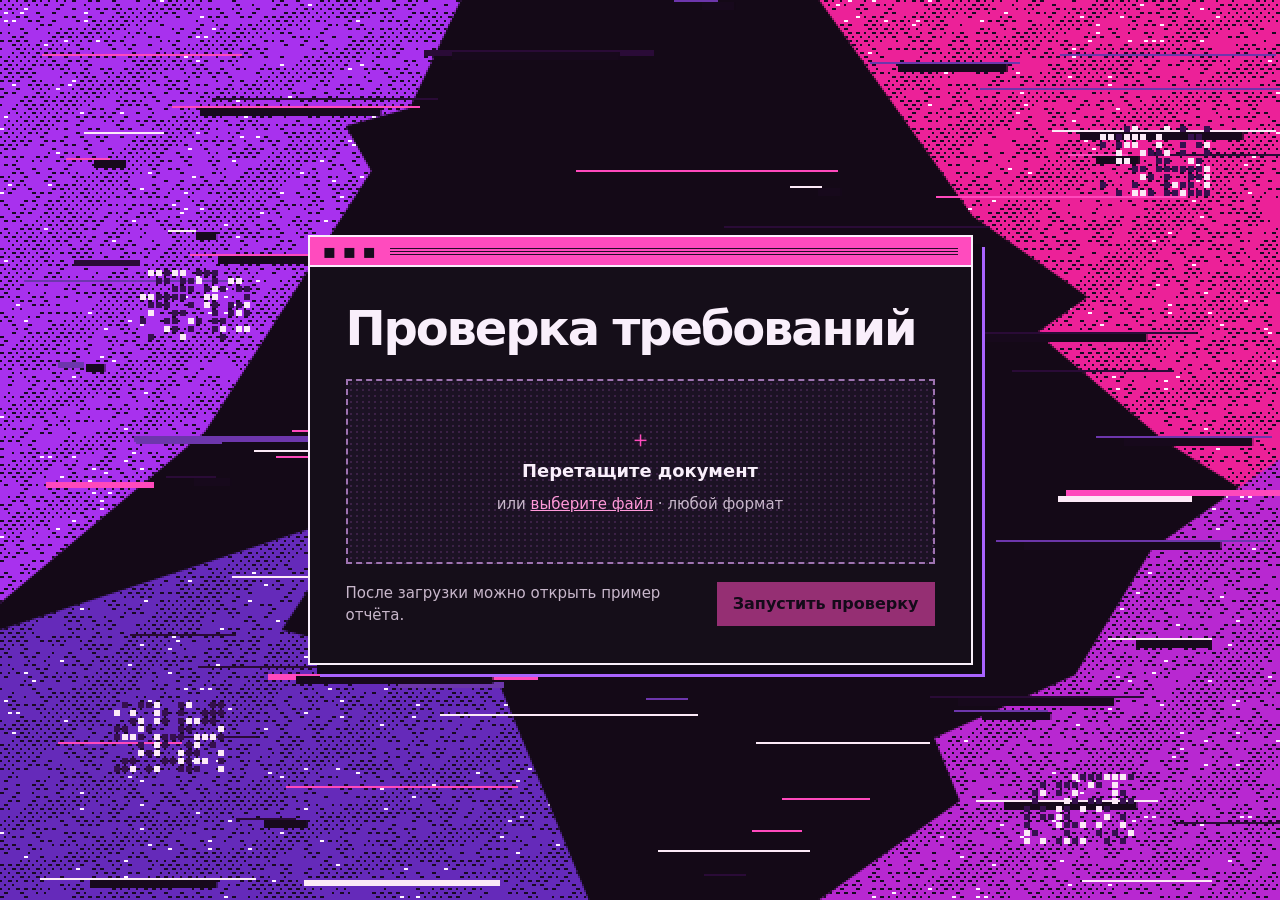
==== frontend/index.html @ 5b853d50 "Создал базовый фронтенд, основная страница и репорт страница. Пока не реализована возможность делать" ====
﻿<!doctype html>
<html lang="ru">
<head>
  <meta charset="utf-8">
  <meta name="viewport" content="width=device-width, initial-scale=1">
  <title>Проверка требований</title>
  <link rel="stylesheet" href="styles.css">
  <script src="demo-report.js" defer></script>
  <script src="app.js" defer></script>
</head>
<body class="upload-page">
  <canvas id="texture" aria-hidden="true"></canvas>
  <main class="upload-layout">
    <section class="window upload-window" aria-labelledby="title">
      <header class="window-bar" aria-hidden="true"><span class="window-mark">▪ ▪ ▪</span><span class="window-stripes"></span></header>
      <div class="window-body">
        <h1 id="title">Проверка требований</h1>
        <label class="drop" id="drop">
          <input id="file" type="file" aria-describedby="file-hint">
          <span class="upload-mark" aria-hidden="true">＋</span>
          <strong id="file-name">Перетащите документ</strong>
          <span id="file-hint">или <u>выберите файл</u> · любой формат</span>
        </label>
        <div class="action-row">
          <p id="status" role="status">После загрузки можно открыть пример отчёта.</p>
          <button id="run" class="primary" disabled>Запустить проверку</button>
        </div>
        <progress id="progress" aria-label="Подготовка отчёта" hidden></progress>
        <section id="result" class="result" hidden aria-label="Готовый отчёт">
          <a class="primary control" href="report.html">Открыть отчёт</a>
          <button id="download">Скачать .md</button>
        </section>
      </div>
    </section>
  </main>
</body>
</html>
---- frontend/styles.css ----
﻿:root {
  color-scheme: dark;
  --ground: #100915;
  --ink: #f9effb;
  --muted: #c8b7cb;
  --pink: #ff4bbe;
  --violet: #a963ff;
  --line: #63455e;
  font: 100%/1.5 "Segoe UI", system-ui, sans-serif;
}
* { box-sizing: border-box; }
[hidden] { display: none !important; }
body { margin: 0; min-height: 100vh; isolation: isolate; background: var(--ground); color: var(--ink); }
#texture {
  position: fixed;
  inset: 0;
  width: 100%;
  height: 100%;
  z-index: -1;
  image-rendering: pixelated;
}
.upload-layout { min-height: 100svh; display: grid; place-items: center; padding: 44px 22px; }
.window {
  width: min(100%, 665px);
  border: 2px solid var(--ink);
  background: #150e19;
  box-shadow: 9px 9px 0 #100915, 12px 12px 0 var(--violet);
}
.window-bar {
  display: flex; align-items: center; gap: 14px; padding: 0 13px;
  height: 30px; color: #160c1d; background: var(--pink);
  border-bottom: 2px solid var(--ink);
}
.window-mark { font-size: 1.25rem; line-height: 1; }
.window-stripes { flex: 1; height: 8px; background: repeating-linear-gradient(0deg,#240c29 0 1px,transparent 1px 3px); }
.window-body { padding: clamp(19px, 4vw, 36px); }
h1, h2 { line-height: 1.08; letter-spacing: -.045em; }
h1 { margin: 0 0 24px; font-size: clamp(1.9rem, 5.3vw, 3rem); font-weight: 800; }
.drop {
  position: relative; display: grid; min-height: 185px; place-content: center; justify-items: center;
  gap: 8px; padding: 18px; text-align: center; border: 2px dashed #9e73b1;
  background: radial-gradient(#713d805e 1px, transparent 1px) 0 0 / 6px 6px, #1c1224;
  cursor: pointer;
}
.drop:hover, .drop:focus-within, .drop.drag { border-color: var(--pink); background-color: #32173b; }
.drop input { position: absolute; inset: 0; width: 100%; height: 100%; opacity: 0; cursor: pointer; }
.drop strong { overflow-wrap: anywhere; max-width: 100%; font-size: 1.12rem; }
.upload-mark { font-size: 1.45rem; line-height: 1; color: var(--pink); }
#file-hint, #status { color: var(--muted); font-size: .9375rem; }
#file-hint u { color: #ff99d9; }
.action-row, .result, .report-actions, .contents { display: flex; align-items: center; gap: 12px; flex-wrap: wrap; }
.action-row { justify-content: space-between; margin-top: 18px; }
#status { margin: 0; flex: 1 1 210px; }
button, .control {
  display: inline-flex; align-items: center; justify-content: center; min-height: 44px;
  padding: 9px 15px; color: var(--ink); background: #211729; border: 1px solid #b489b7;
  font: inherit; font-weight: 700; text-decoration: none; cursor: pointer;
}
.primary { background: var(--pink); border-color: var(--pink); color: #14091a; }
button:disabled { opacity: .55; cursor: default; }
button:not(:disabled):hover, .control:hover { background: var(--ink); color: var(--ground); border-color: var(--ink); }
:focus-visible { outline: 2px solid #e1fc8a; outline-offset: 4px; }
progress { width: 100%; margin-top: 14px; accent-color: var(--pink); }
.result { border-top: 1px solid var(--line); margin-top: 18px; padding-top: 18px; }
.report-layout { width: min(1120px, calc(100% - 40px)); margin: 28px auto 64px; border-inline: 1px solid var(--line); background: #150e19; }
.report-head { border-top: 6px solid var(--pink); padding: clamp(18px, 4vw, 42px); background: #21132a; }
.report-actions { justify-content: space-between; margin-bottom: 25px; }
.report-head h1 { margin-bottom: 9px; }
#summary { margin: 0; color: var(--muted); overflow-wrap: anywhere; }
.contents { margin-top: 20px; gap: 8px 18px; }
.contents a { color: #ff9ddd; text-underline-offset: 4px; }
.report-section { padding: clamp(18px, 4vw, 42px); border-top: 1px solid var(--line); scroll-margin-top: 16px; overflow-wrap: anywhere; }
.report-section h2 { font-size: clamp(1.45rem, 3.2vw, 2rem); margin: 0 0 16px; }
.report-section details, .finding { padding: 13px 0; border-bottom: 1px solid var(--line); }
.report-section summary { cursor: pointer; font-weight: 650; }
.report-section h3 { color: #ff9ddd; margin: 0; font-size: 1rem; }
.report-section p:last-child { margin-bottom: 0; }
.report-section blockquote { margin: 10px 0; padding: 8px 12px; border-left: 3px solid var(--violet); background: #211729; color: var(--muted); white-space: pre-wrap; }
.report-page #texture { opacity: .65; }
@media (max-width: 540px) {
  .upload-layout { padding: 28px 18px; }
  .action-row button { width: 100%; }
  .report-layout { width: calc(100% - 20px); margin-top: 10px; }
}
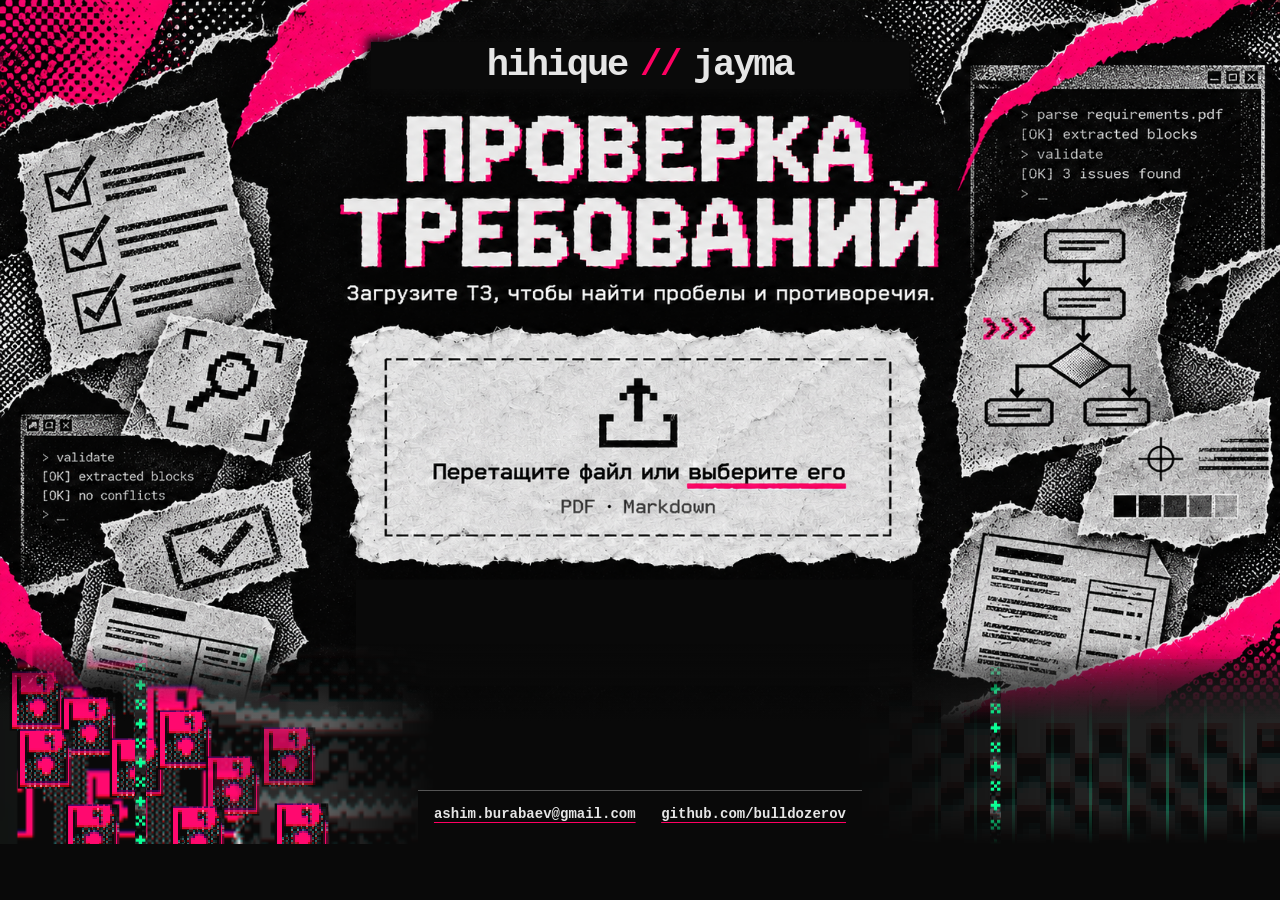
==== commit 20dd674b: "Интерфейс фронетнда и бэк соединены, теперь можно загружать отчет на сайте и получить отчет либо на " ====
--- a/frontend/index.html
+++ b/frontend/index.html
@@ -1,37 +1,58 @@
-﻿<!doctype html>
+<!doctype html>
 <html lang="ru">
 <head>
   <meta charset="utf-8">
   <meta name="viewport" content="width=device-width, initial-scale=1">
-  <title>Проверка требований</title>
+  <title>Проверка требований · hihique // jayma</title>
   <link rel="stylesheet" href="styles.css">
   <script src="demo-report.js" defer></script>
+  <script src="pdf-export.js" defer></script>
   <script src="app.js" defer></script>
 </head>
 <body class="upload-page">
-  <canvas id="texture" aria-hidden="true"></canvas>
   <main class="upload-layout">
-    <section class="window upload-window" aria-labelledby="title">
-      <header class="window-bar" aria-hidden="true"><span class="window-mark">▪ ▪ ▪</span><span class="window-stripes"></span></header>
-      <div class="window-body">
-        <h1 id="title">Проверка требований</h1>
-        <label class="drop" id="drop">
-          <input id="file" type="file" aria-describedby="file-hint">
-          <span class="upload-mark" aria-hidden="true">＋</span>
-          <strong id="file-name">Перетащите документ</strong>
-          <span id="file-hint">или <u>выберите файл</u> · любой формат</span>
-        </label>
-        <div class="action-row">
-          <p id="status" role="status">После загрузки можно открыть пример отчёта.</p>
-          <button id="run" class="primary" disabled>Запустить проверку</button>
-        </div>
+    <section class="scene" aria-labelledby="title">
+      <div class="art art-base" aria-hidden="true"></div>
+      <div class="art art-left" aria-hidden="true"></div>
+      <div class="art art-right" aria-hidden="true"></div>
+      <div class="art art-run" aria-hidden="true"></div>
+      <p class="wordmark">hihique <span>//</span> jayma</p>
+      <h1 id="title" class="sr-only">Проверка требований</h1>
+      <p class="sr-only">Загрузите ТЗ, чтобы найти пробелы и противоречия.</p>
+      <label class="drop" id="drop">
+        <input id="file" type="file" aria-labelledby="upload-label" aria-describedby="file-hint">
+        <span id="upload-label" class="sr-only">Перетащите файл или выберите его</span>
+        <span id="file-hint" class="sr-only">PDF или Markdown</span>
+        <strong id="file-name" hidden></strong>
+      </label>
+      <button id="run" class="run" hidden disabled><span class="sr-only">Запустить проверку</span></button>
+    </section>
+    <div class="upload-tail">
+      <div class="tail-pattern tail-pattern-left" aria-hidden="true">
+        <span class="tail-icon"></span><span class="tail-icon"></span>
+        <span class="tail-icon"></span><span class="tail-icon"></span>
+        <span class="tail-icon"></span><span class="tail-icon"></span>
+        <span class="tail-icon"></span><span class="tail-icon"></span>
+        <span class="tail-icon"></span><span class="tail-icon"></span>
+        <span class="tail-crosses"></span>
+      </div>
+      <div class="tail-pattern tail-pattern-right" aria-hidden="true">
+        <span class="tail-waves"></span><span class="tail-green-stripes"></span><span class="tail-crosses"></span>
+      </div>
+      <div class="upload-feedback">
+        <p id="status" role="status"></p>
         <progress id="progress" aria-label="Подготовка отчёта" hidden></progress>
         <section id="result" class="result" hidden aria-label="Готовый отчёт">
-          <a class="primary control" href="report.html">Открыть отчёт</a>
-          <button id="download">Скачать .md</button>
+          <a class="primary control" href="report.html">Смотреть на сайте</a>
+          <button data-download="pdf">Скачать PDF</button>
+          <button data-download="md">Скачать Markdown</button>
         </section>
       </div>
-    </section>
+      <footer class="contact-bar" aria-label="Контакты">
+        <a href="mailto:ashim.burabaev@gmail.com">ashim.burabaev@gmail.com</a>
+        <a href="https://github.com/bulldozerov">github.com/bulldozerov</a>
+      </footer>
+    </div>
   </main>
 </body>
 </html>
--- a/frontend/styles.css
+++ b/frontend/styles.css
@@ -1,84 +1,276 @@
-﻿:root {
+:root {
   color-scheme: dark;
-  --ground: #100915;
-  --ink: #f9effb;
-  --muted: #c8b7cb;
-  --pink: #ff4bbe;
-  --violet: #a963ff;
-  --line: #63455e;
-  font: 100%/1.5 "Segoe UI", system-ui, sans-serif;
-}
+  --paper: #e6e6e6;
+  --ink: #0a0a0a;
+  --pink: #ff0062;
+  --line: #555;
+  --concept: url("concept.png");
+  font: 100%/1.5 system-ui, sans-serif;
+}
+
 * { box-sizing: border-box; }
 [hidden] { display: none !important; }
-body { margin: 0; min-height: 100vh; isolation: isolate; background: var(--ground); color: var(--ink); }
-#texture {
+body { margin: 0; background: #090909; color: var(--paper); }
+.sr-only {
+  position: absolute;
+  width: 1px;
+  height: 1px;
+  padding: 0;
+  margin: -1px;
+  overflow: hidden;
+  clip-path: inset(50%);
+  white-space: nowrap;
+}
+
+.upload-layout {
+  min-height: 100svh;
+  display: grid;
+  grid-template-columns: minmax(0, 1fr);
+  align-content: start;
+  justify-items: center;
+  overflow: hidden;
+}
+.scene {
+  position: relative;
+  isolation: isolate;
+  width: max(100%, 690px);
+  aspect-ratio: 1671 / 941;
+  container-type: inline-size;
+}
+.art {
+  position: absolute;
+  inset: 0;
+  pointer-events: none;
+  background: var(--concept) center / 100% 100% no-repeat;
+}
+.art-base {
+  clip-path: polygon(evenodd,
+    0 0, 100% 0, 100% 100%, 0 100%, 0 0,
+    27.8% 80.4%, 71.3% 80.4%, 71.3% 95.15%, 27.8% 95.15%, 27.8% 80.4%, 0 0);
+}
+.art-run {
+  clip-path: inset(80.4% 28.7% 4.85% 27.8%);
+  visibility: hidden;
+}
+.scene:has(.run:not([hidden])) .art-run { visibility: visible; }
+.scene:has(.run:disabled:not([hidden])) .art-run { filter: brightness(.65); }
+.art-left {
+  clip-path: polygon(0 0, 25% 0, 26% 43%, 24.5% 75%, 27.5% 100%, 0 100%);
+}
+.art-right {
+  clip-path: polygon(75% 0, 100% 0, 100% 100%, 72.5% 100%, 73.5% 68%, 74% 31%);
+}
+.art-left, .art-right { animation: jitter 420ms steps(1, end) infinite; }
+.art-right { animation-delay: -150ms; }
+.settled .art-left, .settled .art-right { animation: drift 7s ease-in-out infinite alternate; }
+.settled .art-right { animation-direction: alternate-reverse; }
+@keyframes jitter {
+  0%, 100% { transform: translate(0); }
+  25% { transform: translate(-2px, 1px); }
+  50% { transform: translate(2px, -1px); }
+  75% { transform: translate(1px, 2px); }
+}
+@keyframes drift {
+  from { transform: translate(0); }
+  to { transform: translate(1px, -2px); }
+}
+
+.wordmark {
+  margin: 0;
+  color: var(--paper);
+  font: 900 clamp(1.2rem, 2.9cqw, 4.2rem)/1 "Courier New", monospace;
+  letter-spacing: -.06em;
+  text-align: center;
+}
+.wordmark span { color: var(--pink); }
+.scene .wordmark {
+  position: absolute;
+  inset: 5.8% 29% auto;
+  height: 6.6%;
+  display: flex;
+  align-items: center;
+  justify-content: center;
+  gap: .35em;
+  background: #0a0a0a;
+  box-shadow: 0 0 9px 4px #0a0a0a;
+  white-space: nowrap;
+}
+.drop, .run { position: absolute; display: block; cursor: pointer; }
+.drop { inset: 45.7% 27.7% 22.1% 27.35%; }
+.drop input { position: absolute; inset: 0; width: 100%; height: 100%; opacity: 0; cursor: inherit; }
+.drop:focus-within, .drop.drag { outline: 3px dashed var(--pink); outline-offset: -5px; }
+#file-name {
+  position: absolute;
+  inset: auto 7% 34%;
+  padding: .2em .45em;
+  overflow: hidden;
+  color: var(--ink);
+  background: #dedede;
+  text-align: center;
+  text-overflow: ellipsis;
+  white-space: nowrap;
+  pointer-events: none;
+  font-size: clamp(.875rem, 1.4cqw, 1.75rem);
+}
+.run { inset: 81% 29.25% 6.2% 28.8%; background: transparent; border: 0; }
+.run:hover:not(:disabled) { box-shadow: inset 0 0 0 2px #fff9; }
+.run:disabled { cursor: progress; }
+:focus-visible { outline: 3px solid var(--pink); outline-offset: 4px; }
+.run:focus-visible { outline-color: white; outline-offset: -5px; }
+
+.upload-tail {
+  --fade: clamp(32px, 6vw, 108px);
+  position: relative;
+  isolation: isolate;
+  width: 100%;
+  margin-top: calc(-1 * var(--fade));
+  padding: calc(var(--fade) + .5rem) 1rem 0;
+  background: linear-gradient(to bottom, transparent, #090909 var(--fade));
+  pointer-events: none;
+}
+.tail-pattern {
+  --sprite: url("footer-reference.png");
+  position: absolute;
+  z-index: -1;
+  inset-block: 0;
+  width: min(34vw, 37rem);
+  overflow: hidden;
+  pointer-events: none;
+  mix-blend-mode: screen;
+  mask-image: linear-gradient(to bottom, transparent, #000 var(--fade), #000 82%, transparent);
+}
+.tail-pattern-left {
+  left: 0;
+  background: var(--sprite) left 42% / 100% auto no-repeat, #170910;
+  mask-image: linear-gradient(to bottom, transparent, #000 calc(var(--fade) * .8)),
+    linear-gradient(to right, #000 74%, transparent);
+  mask-composite: intersect;
+}
+.tail-pattern-right { right: 0; }
+.tail-pattern > span {
+  position: absolute;
+  background-image: var(--sprite);
+  background-repeat: no-repeat;
+  image-rendering: pixelated;
+}
+.tail-icon {
+  width: 29px;
+  height: 32px;
+  background-position: -16px -94px;
+  transform: scale(1.85);
+}
+.tail-icon:nth-child(1) { left: 5%; top: calc(var(--fade) * .54); }
+.tail-icon:nth-child(2) { left: 17%; top: calc(var(--fade) * .57 + 23px); }
+.tail-icon:nth-child(3) { left: 7%; top: calc(var(--fade) * .57 + 55px); }
+.tail-icon:nth-child(4) { left: 28%; top: calc(var(--fade) * .57 + 64px); }
+.tail-icon:nth-child(5) { left: 39%; top: calc(var(--fade) * .57 + 36px); }
+.tail-icon:nth-child(6) { left: 18%; bottom: -6px; }
+.tail-icon:nth-child(7) { left: 50%; top: calc(var(--fade) * .57 + 82px); opacity: .85; }
+.tail-icon:nth-child(8) { left: 63%; top: calc(var(--fade) * .57 + 53px); opacity: .74; }
+.tail-icon:nth-child(9) { left: 66%; bottom: -5px; }
+.tail-icon:nth-child(10) { left: 42%; bottom: -8px; }
+.tail-crosses {
+  width: 11px;
+  height: 241px;
+  background-position: -110px 0;
+}
+.tail-pattern-left .tail-crosses { left: 31%; top: calc(var(--fade) * .25); bottom: 0; height: auto; background-repeat: repeat-y; }
+.tail-pattern-right .tail-crosses { right: 64%; top: calc(var(--fade) * .3); }
+.tail-waves {
+  right: 0;
+  top: calc(var(--fade) * .19);
+  width: 100%;
+  height: 300px;
+  background-size: 270% auto;
+  background-position: right top;
+  mask-image: linear-gradient(to left, #000, #000b 48%, transparent 98%);
+}
+.tail-pattern > .tail-green-stripes {
+  inset: calc(var(--fade) * .35) 0 0 12%;
+  background-image: repeating-linear-gradient(90deg, #1adf9a 0 3px, transparent 3px 100%);
+  background-size: clamp(18px, 3vw, 56px) 100%;
+  background-repeat: repeat-x;
+  opacity: .63;
+  mask-image: linear-gradient(to top, #000, transparent 92%), linear-gradient(to left, #000, transparent);
+  mask-composite: intersect;
+}
+.upload-feedback { width: min(100%, 46rem); margin-inline: auto; text-align: center; pointer-events: auto; }
+.contact-bar {
+  display: flex;
+  flex-wrap: wrap;
+  justify-content: center;
+  gap: .55rem 1.6rem;
+  width: fit-content;
+  max-width: 100%;
+  margin: clamp(2rem, 4.75vw, 5.5rem) auto 0;
+  padding: .85rem 1rem 1.2rem;
+  border-top: 1px solid #555;
+  background: #090909;
+  font: 700 .875rem/1.5 "Courier New", monospace;
+  text-align: center;
+  pointer-events: auto;
+}
+.contact-bar a { color: var(--paper); text-decoration-color: var(--pink); text-underline-offset: .25em; overflow-wrap: anywhere; }
+.contact-bar a:hover { color: #ff87b3; }
+#status { margin: 0; }
+#status:not(:empty) { margin-block: .85rem; }
+progress { width: min(100%, 30rem); accent-color: var(--pink); }
+.result, .report-actions, .downloads, .contents { display: flex; flex-wrap: wrap; gap: .65rem; }
+.result { justify-content: center; margin-bottom: 1.5rem; }
+.result button, .report-actions button, .control {
+  display: inline-flex;
+  align-items: center;
+  justify-content: center;
+  min-height: 44px;
+  padding: .55em .85em;
+  background: #202020;
+  border: 1px solid #aaa;
+  color: var(--paper);
+  font: 700 1rem/1.25 "Courier New", monospace;
+  cursor: pointer;
+  text-decoration: none;
+}
+.result .primary, .report-actions .primary { background: var(--pink); border-color: var(--pink); color: var(--ink); }
+.result button:hover, .report-actions button:hover, .control:hover { border-color: #fff; }
+button:disabled { opacity: .6; }
+
+.report-art {
   position: fixed;
+  z-index: -1;
   inset: 0;
-  width: 100%;
-  height: 100%;
-  z-index: -1;
-  image-rendering: pixelated;
-}
-.upload-layout { min-height: 100svh; display: grid; place-items: center; padding: 44px 22px; }
-.window {
-  width: min(100%, 665px);
-  border: 2px solid var(--ink);
-  background: #150e19;
-  box-shadow: 9px 9px 0 #100915, 12px 12px 0 var(--violet);
-}
-.window-bar {
-  display: flex; align-items: center; gap: 14px; padding: 0 13px;
-  height: 30px; color: #160c1d; background: var(--pink);
-  border-bottom: 2px solid var(--ink);
-}
-.window-mark { font-size: 1.25rem; line-height: 1; }
-.window-stripes { flex: 1; height: 8px; background: repeating-linear-gradient(0deg,#240c29 0 1px,transparent 1px 3px); }
-.window-body { padding: clamp(19px, 4vw, 36px); }
-h1, h2 { line-height: 1.08; letter-spacing: -.045em; }
-h1 { margin: 0 0 24px; font-size: clamp(1.9rem, 5.3vw, 3rem); font-weight: 800; }
-.drop {
-  position: relative; display: grid; min-height: 185px; place-content: center; justify-items: center;
-  gap: 8px; padding: 18px; text-align: center; border: 2px dashed #9e73b1;
-  background: radial-gradient(#713d805e 1px, transparent 1px) 0 0 / 6px 6px, #1c1224;
-  cursor: pointer;
-}
-.drop:hover, .drop:focus-within, .drop.drag { border-color: var(--pink); background-color: #32173b; }
-.drop input { position: absolute; inset: 0; width: 100%; height: 100%; opacity: 0; cursor: pointer; }
-.drop strong { overflow-wrap: anywhere; max-width: 100%; font-size: 1.12rem; }
-.upload-mark { font-size: 1.45rem; line-height: 1; color: var(--pink); }
-#file-hint, #status { color: var(--muted); font-size: .9375rem; }
-#file-hint u { color: #ff99d9; }
-.action-row, .result, .report-actions, .contents { display: flex; align-items: center; gap: 12px; flex-wrap: wrap; }
-.action-row { justify-content: space-between; margin-top: 18px; }
-#status { margin: 0; flex: 1 1 210px; }
-button, .control {
-  display: inline-flex; align-items: center; justify-content: center; min-height: 44px;
-  padding: 9px 15px; color: var(--ink); background: #211729; border: 1px solid #b489b7;
-  font: inherit; font-weight: 700; text-decoration: none; cursor: pointer;
-}
-.primary { background: var(--pink); border-color: var(--pink); color: #14091a; }
-button:disabled { opacity: .55; cursor: default; }
-button:not(:disabled):hover, .control:hover { background: var(--ink); color: var(--ground); border-color: var(--ink); }
-:focus-visible { outline: 2px solid #e1fc8a; outline-offset: 4px; }
-progress { width: 100%; margin-top: 14px; accent-color: var(--pink); }
-.result { border-top: 1px solid var(--line); margin-top: 18px; padding-top: 18px; }
-.report-layout { width: min(1120px, calc(100% - 40px)); margin: 28px auto 64px; border-inline: 1px solid var(--line); background: #150e19; }
-.report-head { border-top: 6px solid var(--pink); padding: clamp(18px, 4vw, 42px); background: #21132a; }
-.report-actions { justify-content: space-between; margin-bottom: 25px; }
-.report-head h1 { margin-bottom: 9px; }
-#summary { margin: 0; color: var(--muted); overflow-wrap: anywhere; }
-.contents { margin-top: 20px; gap: 8px 18px; }
-.contents a { color: #ff9ddd; text-underline-offset: 4px; }
-.report-section { padding: clamp(18px, 4vw, 42px); border-top: 1px solid var(--line); scroll-margin-top: 16px; overflow-wrap: anywhere; }
-.report-section h2 { font-size: clamp(1.45rem, 3.2vw, 2rem); margin: 0 0 16px; }
-.report-section details, .finding { padding: 13px 0; border-bottom: 1px solid var(--line); }
+  background: var(--concept) center top / 100% auto no-repeat;
+  clip-path: polygon(evenodd, 0 0, 100% 0, 100% 100%, 0 100%, 0 0,
+    27% 0, 73% 0, 73% 100%, 27% 100%, 27% 0, 0 0);
+  opacity: .72;
+}
+.report-page { isolation: isolate; }
+.report-layout {
+  width: min(64rem, calc(100% - 2rem));
+  margin: 2rem auto 4rem;
+  background: #111;
+  border-inline: 1px solid var(--line);
+}
+.report-head, .report-section { padding: clamp(1rem, 4vw, 2.5rem); }
+.report-head { border-top: 6px solid var(--pink); }
+.report-head .wordmark { margin-bottom: 1.4rem; text-align: left; font-size: clamp(1.35rem, 3vw, 2.2rem); }
+.report-actions { justify-content: space-between; margin-bottom: 1.5rem; }
+.report-head h1, .report-section h2 { margin: 0 0 .65rem; font-family: "Courier New", monospace; line-height: 1.05; }
+.report-head h1 { font-size: clamp(1.9rem, 6vw, 4rem); text-transform: uppercase; text-shadow: 2px 2px var(--pink); }
+#summary { margin: 0; color: #ccc; overflow-wrap: anywhere; }
+.contents { margin-top: 1rem; }
+.contents a { color: #ff87b3; text-underline-offset: 4px; }
+.report-section { border-top: 1px solid var(--line); overflow-wrap: anywhere; }
+.report-section h2 { font-size: clamp(1.25rem, 3vw, 2rem); }
+.report-section h3 { color: #ff87b3; }
+.report-section :is(details, .finding) { padding: .65rem 0; border-bottom: 1px solid var(--line); }
 .report-section summary { cursor: pointer; font-weight: 650; }
-.report-section h3 { color: #ff9ddd; margin: 0; font-size: 1rem; }
-.report-section p:last-child { margin-bottom: 0; }
-.report-section blockquote { margin: 10px 0; padding: 8px 12px; border-left: 3px solid var(--violet); background: #211729; color: var(--muted); white-space: pre-wrap; }
-.report-page #texture { opacity: .65; }
+.report-section blockquote { margin: .5rem 0; padding: .45rem .75rem; border-left: 3px solid var(--pink); background: #222; white-space: pre-wrap; }
+
 @media (max-width: 540px) {
-  .upload-layout { padding: 28px 18px; }
-  .action-row button { width: 100%; }
-  .report-layout { width: calc(100% - 20px); margin-top: 10px; }
-}
+  .tail-icon { transform: scale(.9); }
+  .tail-icon:nth-child(n+5) { display: none; }
+  .report-layout { margin-top: .75rem; }
+}
+@media (prefers-reduced-motion: reduce) {
+  .art-left, .art-right, .settled .art-left, .settled .art-right { animation: none; }
+}
